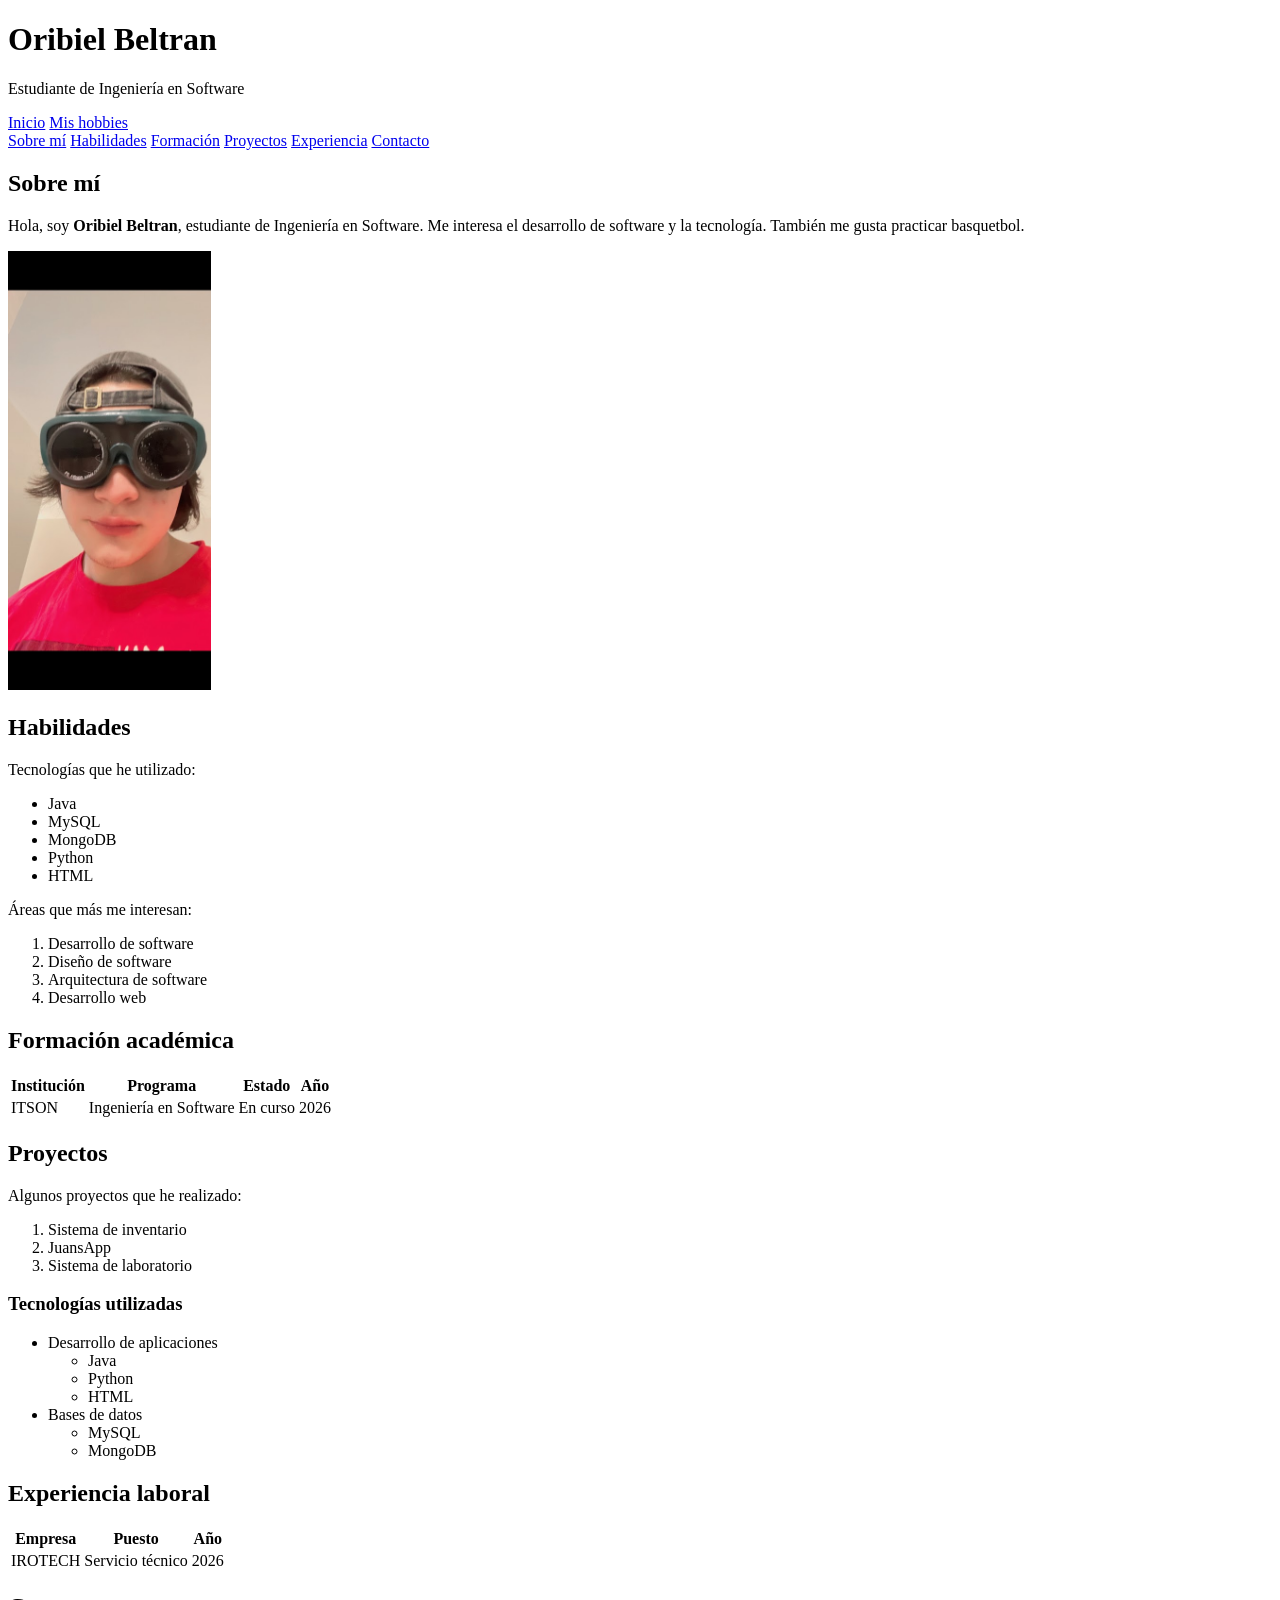
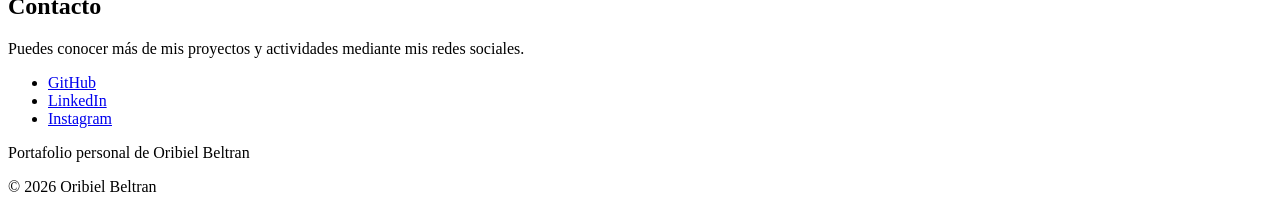
==== PortafolioV1/src/main/resources/static/index.html @ 566d8d60 "Agregar PortafolioV1" ====
<!DOCTYPE html>
<html lang="es">

<head>
  <meta charset="UTF-8">
  <meta name="viewport" content="width=device-width, initial-scale=1.0">

  <title>Portafolio de Oribiel Beltran</title>

  <meta name="description"
        content="Portafolio personal de Oribiel Beltran, estudiante de Ingeniería en Software">

  <meta name="keywords"
        content="portafolio, ingeniería en software, desarrollador, Java, MySQL, MongoDB">

  <meta name="robots" content="index, follow">
</head>

<body>

<header>
  <h1>Oribiel Beltran</h1>
  <p>Estudiante de Ingeniería en Software</p>

  <nav>
    <a href="index.html">Inicio</a>
    <a href="hobbies.html">Mis hobbies</a>
  </nav>

  <nav>
    <a href="#sobre-mi">Sobre mí</a>
    <a href="#habilidades">Habilidades</a>
    <a href="#formacion">Formación</a>
    <a href="#proyectos">Proyectos</a>
    <a href="#experiencia">Experiencia</a>
    <a href="#contacto">Contacto</a>
  </nav>
</header>


<main>

  <section id="sobre-mi">

    <h2>Sobre mí</h2>

    <p>
      Hola, soy <strong>Oribiel Beltran</strong>,
      estudiante de Ingeniería en Software.
      Me interesa el desarrollo de software y la tecnología.
      También me gusta practicar basquetbol.
    </p>

    <img
            src="imagenes/profile.jpg"
            alt="Foto de perfil de Oribiel Beltran"
            width="203">

  </section>


  <section id="habilidades">

    <h2>Habilidades</h2>

    <p>Tecnologías que he utilizado:</p>

    <ul>
      <li>Java</li>
      <li>MySQL</li>
      <li>MongoDB</li>
      <li>Python</li>
      <li>HTML</li>
    </ul>

    <p>Áreas que más me interesan:</p>

    <ol>
      <li>Desarrollo de software</li>
      <li>Diseño de software</li>
      <li>Arquitectura de software</li>
      <li>Desarrollo web</li>
    </ol>

  </section>


  <section id="formacion">

    <h2>Formación académica</h2>

    <table>

      <thead>
      <tr>
        <th>Institución</th>
        <th>Programa</th>
        <th>Estado</th>
        <th>Año</th>
      </tr>
      </thead>

      <tbody>
      <tr>
        <td>ITSON</td>
        <td>Ingeniería en Software</td>
        <td>En curso</td>
        <td>2026</td>
      </tr>
      </tbody>

    </table>

  </section>


  <section id="proyectos">

    <h2>Proyectos</h2>

    <p>Algunos proyectos que he realizado:</p>

    <ol>
      <li>Sistema de inventario</li>
      <li>JuansApp</li>
      <li>Sistema de laboratorio</li>
    </ol>

    <h3>Tecnologías utilizadas</h3>

    <ul>

      <li>
        Desarrollo de aplicaciones
        <ul>
          <li>Java</li>
          <li>Python</li>
          <li>HTML</li>
        </ul>
      </li>

      <li>
        Bases de datos
        <ul>
          <li>MySQL</li>
          <li>MongoDB</li>
        </ul>
      </li>

    </ul>

  </section>


  <section id="experiencia">

    <h2>Experiencia laboral</h2>

    <table>

      <thead>
      <tr>
        <th>Empresa</th>
        <th>Puesto</th>
        <th>Año</th>
      </tr>
      </thead>

      <tbody>

      <tr>
        <td>IROTECH</td>
        <td>Servicio técnico</td>
        <td>2026</td>
      </tr>

      </tbody>

    </table>

  </section>


  <section id="contacto">

    <h2>Contacto</h2>

    <p>
      Puedes conocer más de mis proyectos y actividades
      mediante mis redes sociales.
    </p>

    <ul>

      <li>
        <a href="https://github.com/" target="_blank">
          GitHub
        </a>
      </li>

      <li>
        <a href="https://www.linkedin.com/" target="_blank">
          LinkedIn
        </a>
      </li>

      <li>
        <a href="https://www.instagram.com/" target="_blank">
          Instagram
        </a>
      </li>

    </ul>

  </section>

</main>


<footer>

  <p>Portafolio personal de Oribiel Beltran</p>

  <p>&copy; 2026 Oribiel Beltran</p>

</footer>

</body>

</html>
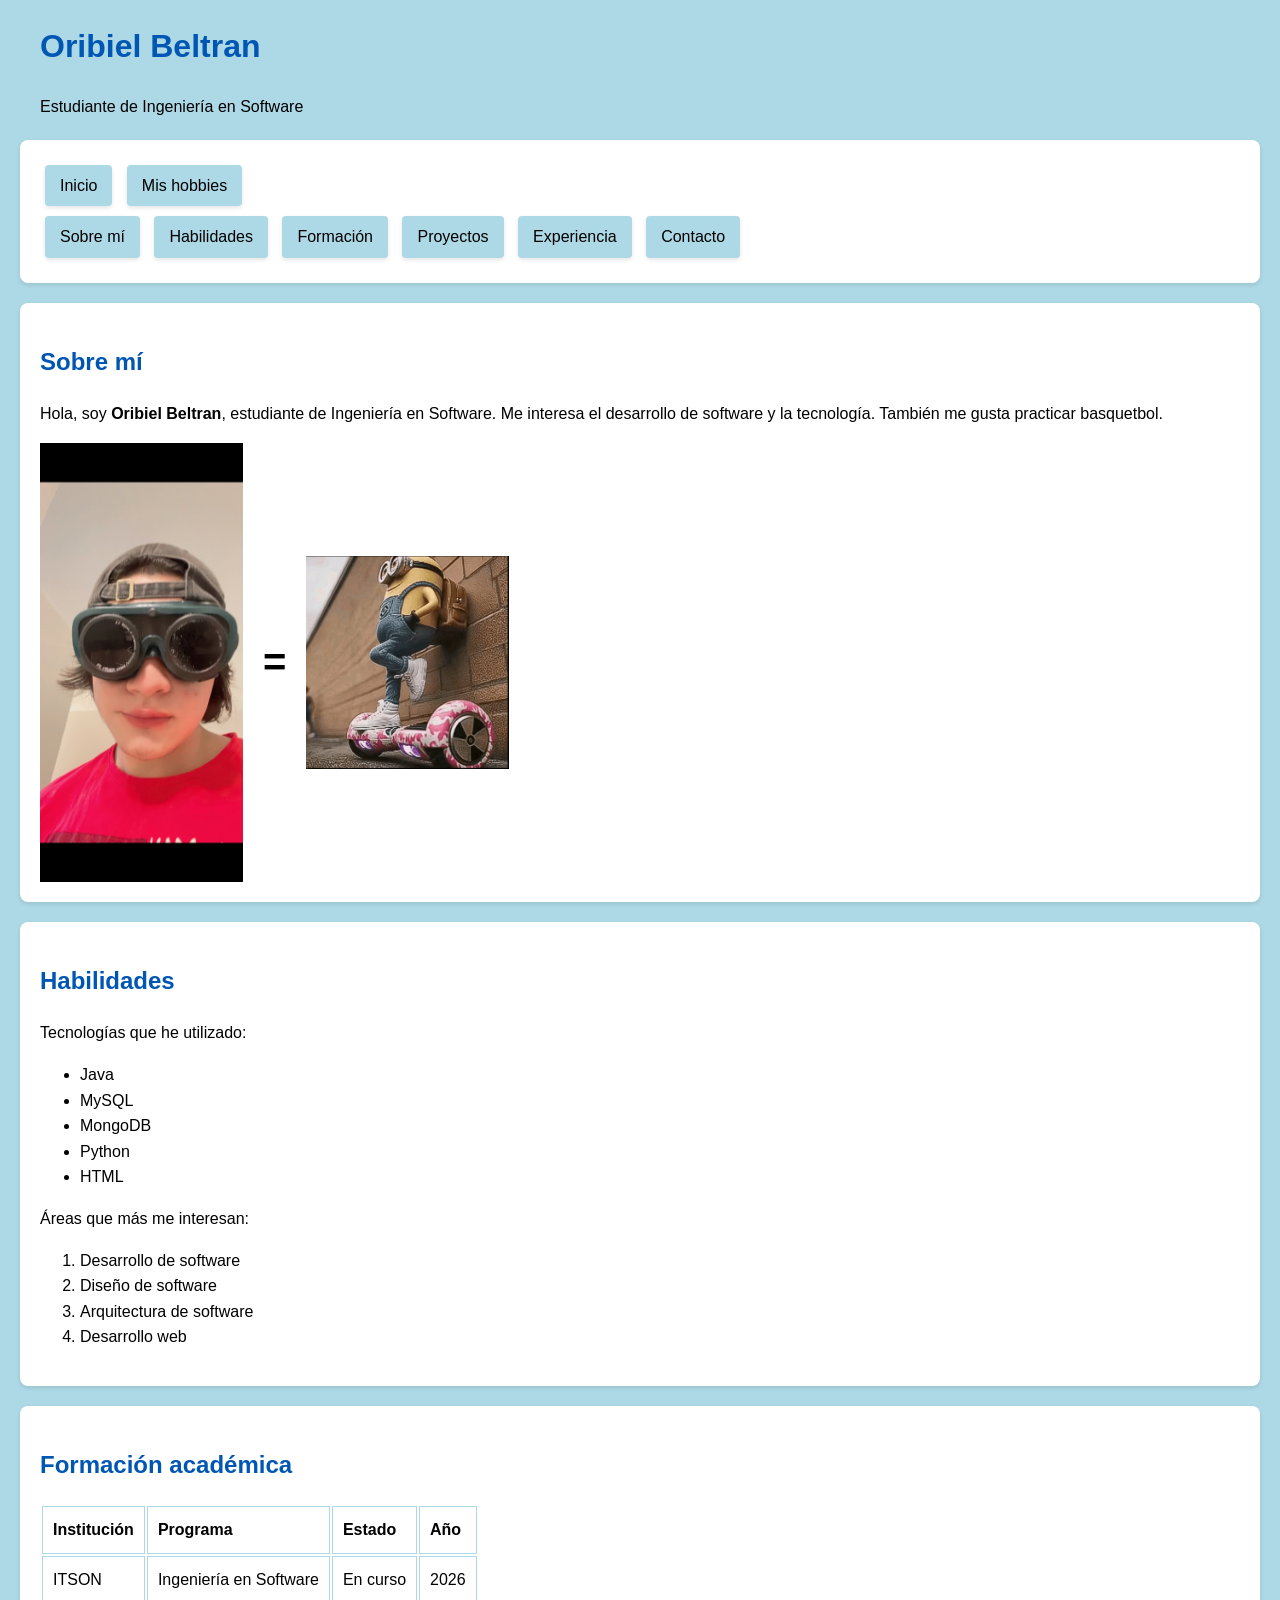
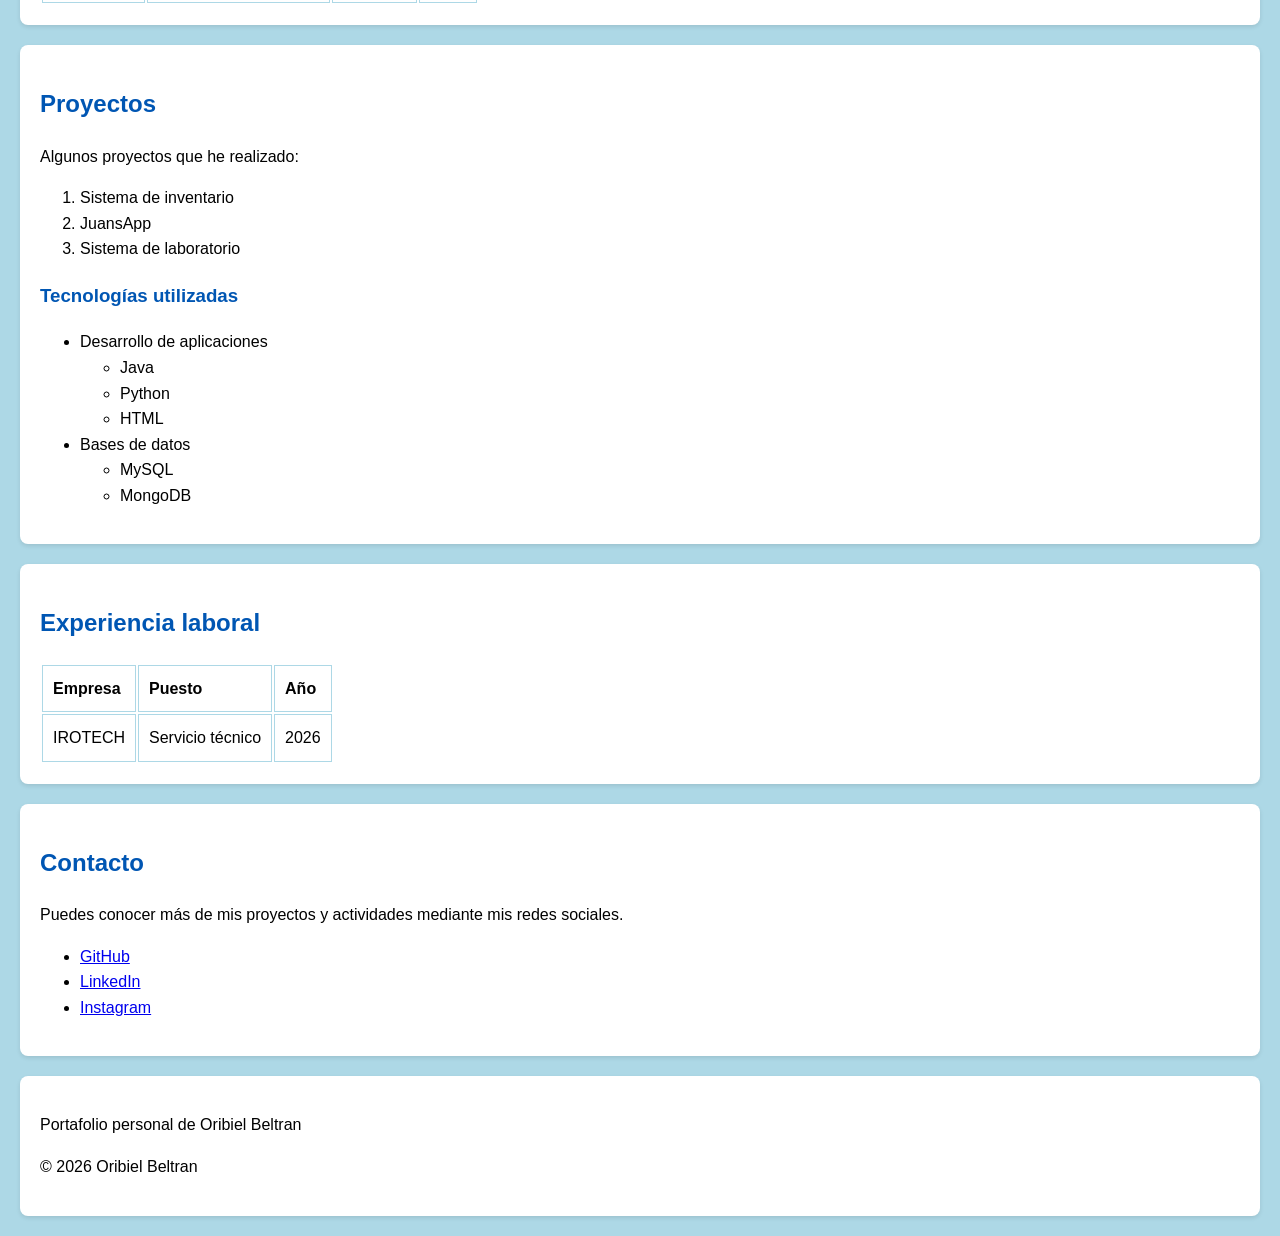
==== commit be2d1f80: "Agrega estilos CSS al portafolio" ====
--- a/PortafolioV1/src/main/resources/static/index.html
+++ b/PortafolioV1/src/main/resources/static/index.html
@@ -14,27 +14,31 @@
         content="portafolio, ingeniería en software, desarrollador, Java, MySQL, MongoDB">
 
   <meta name="robots" content="index, follow">
+
+  <link rel="stylesheet" href="./css/style.css">
 </head>
 
 <body>
 
-<header>
+<header class="encabezado">
   <h1>Oribiel Beltran</h1>
   <p>Estudiante de Ingeniería en Software</p>
 
+  <section id="secciones">
   <nav>
-    <a href="index.html">Inicio</a>
-    <a href="hobbies.html">Mis hobbies</a>
+    <a class="btn"  href="index.html">Inicio</a>
+    <a class="btn"  href="hobbies.html">Mis hobbies</a>
   </nav>
 
   <nav>
-    <a href="#sobre-mi">Sobre mí</a>
-    <a href="#habilidades">Habilidades</a>
-    <a href="#formacion">Formación</a>
-    <a href="#proyectos">Proyectos</a>
-    <a href="#experiencia">Experiencia</a>
-    <a href="#contacto">Contacto</a>
+    <a class="btn"  href="#sobre-mi">Sobre mí</a>
+    <a class="btn"  href="#habilidades">Habilidades</a>
+    <a class="btn"  href="#formacion">Formación</a>
+    <a class="btn"  href="#proyectos">Proyectos</a>
+    <a class="btn"  href="#experiencia">Experiencia</a>
+    <a class="btn"  href="#contacto">Contacto</a>
   </nav>
+  </section>
 </header>
 
 
@@ -50,12 +54,19 @@
       Me interesa el desarrollo de software y la tecnología.
       También me gusta practicar basquetbol.
     </p>
-
-    <img
+    <div class="fila-imagenes">
+    <img    class="foto"
             src="imagenes/profile.jpg"
             alt="Foto de perfil de Oribiel Beltran"
             width="203">
 
+    <span class="signo">=</span>
+
+    <img class="foto"
+         src="imagenes/miniom.png"
+         width="203"
+         alt="Miniom">
+    </div>
   </section>
 
 
@@ -89,7 +100,7 @@
 
     <h2>Formación académica</h2>
 
-    <table>
+    <table class="tabla-bonita">
 
       <thead>
       <tr>
@@ -156,7 +167,7 @@
 
     <h2>Experiencia laboral</h2>
 
-    <table>
+    <table class="tabla-experiencia">
 
       <thead>
       <tr>
@@ -218,10 +229,12 @@
 
 
 <footer>
-
-  <p>Portafolio personal de Oribiel Beltran</p>
-
-  <p>&copy; 2026 Oribiel Beltran</p>
+ <section id="footer">
+   <p>Portafolio personal de Oribiel Beltran</p>
+
+   <p>&copy; 2026 Oribiel Beltran</p>
+ </section>
+
 
 </footer>
 
--- a/PortafolioV1/src/main/resources/static/css/style.css
+++ b/PortafolioV1/src/main/resources/static/css/style.css
@@ -0,0 +1,111 @@
+*{
+ font-family: Arial, "Arial BLack";
+}
+ body{
+ background-color: lightblue;
+
+ color: black;
+
+ line-height: 1.6;
+
+ margin: 0;
+ padding: 0;
+ }
+
+  h1, h2, h3{
+  color: #0056b3;
+  }
+
+
+
+   #sobre-mi, #habilidades, #proyectos, #contactos, #formacion, #experiencia, #contacto, #footer {
+     background-color: #fff;
+     padding: 20px;
+     margin: 20px;
+     border-radius: 8px;
+
+     box-shadow: 0 2px 4px rgba(0,0,0,0.1);
+
+   }
+
+   #secciones{
+      background-color: #fff;
+      padding: 20px;
+      margin: 20px;
+      border-radius: 8px;
+
+      box-shadow: 0 2px 4px rgba(0,0,0,0.1);
+   }
+
+
+
+    .tabla-bonita th, .tabla-bonita td{
+     border: 1px solid lightblue;
+     padding: 10px;
+     text-align: left;
+    }
+    .tabla-experiencia th, .tabla-experiencia td{
+       border: 1px solid lightblue;
+       padding: 10px;
+       text-align: left;
+    }
+
+   .encabezado {
+       padding: 0;
+   }
+
+   .encabezado > h1,
+   .encabezado > p {
+       margin-left: 40px;
+       margin-right: 40px;
+   }
+
+   .fila-imagenes {
+       display: flex;
+       align-items: center;
+       gap: 20px;
+       flex-wrap: wrap;
+   }
+
+   .foto {
+       width: 203px;
+       height: auto;
+   }
+
+   .signo {
+       font-size: 40px;
+       font-weight: bold;
+   }
+
+   body.pagina-hobbies {
+     background-color: orange;
+
+   }
+   #header-hobbies, #cuerpo-hobbies, #footer-hobbies {
+       background-color: #fff;
+       padding: 20px;
+        margin: 20px;
+        border-radius: 8px;
+
+        box-shadow: 0 2px 4px rgba(0,0,0,0.1);
+   }
+  .btn{
+  /* Se se acomoda en linea, pero permite hacer la forma del bloque   */
+   display: inline-block;
+   background-color: lightblue;
+   color: black;
+
+   padding: 8px 15px;
+   margin: 5px;
+
+     border-radius: 4px;
+     box-shadow: 0 2px 4px rgba(0, 0, 0, 0.1);
+
+     text-decoration: none;
+   }
+
+
+
+
+
+
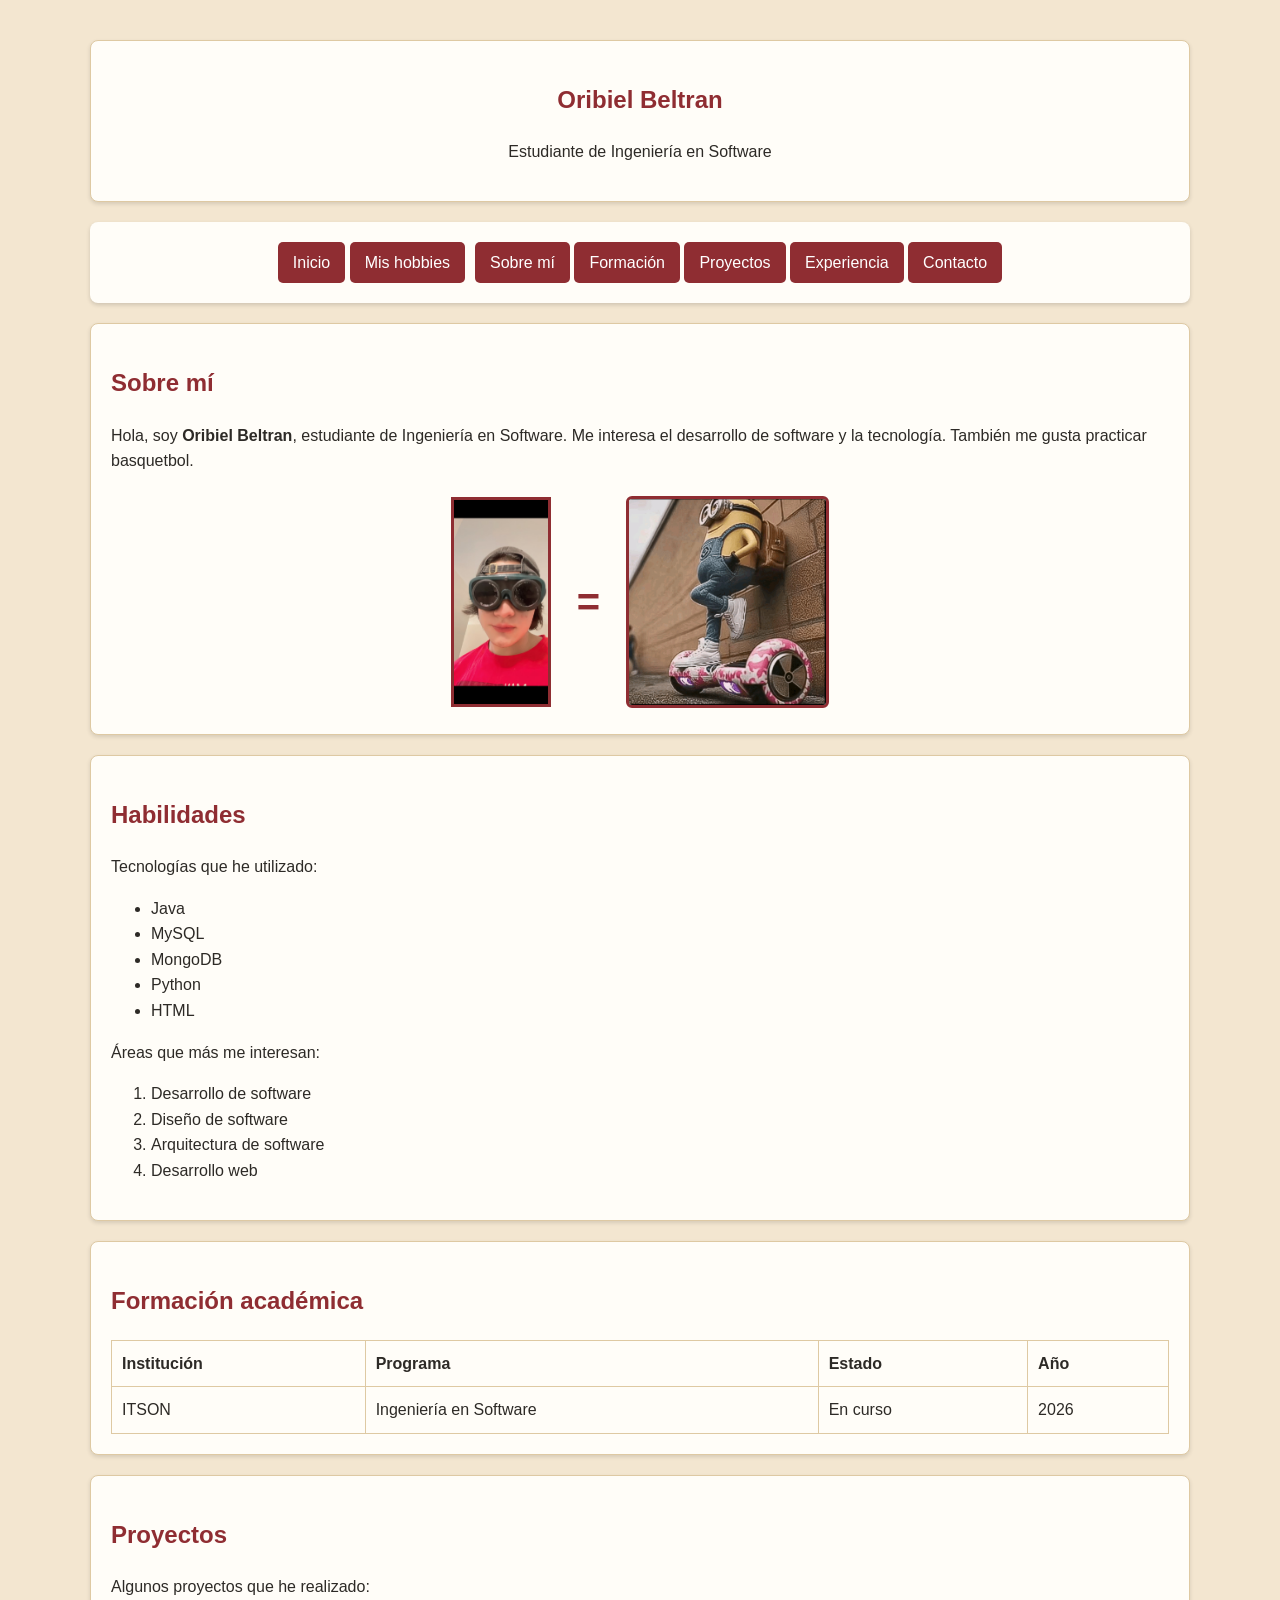
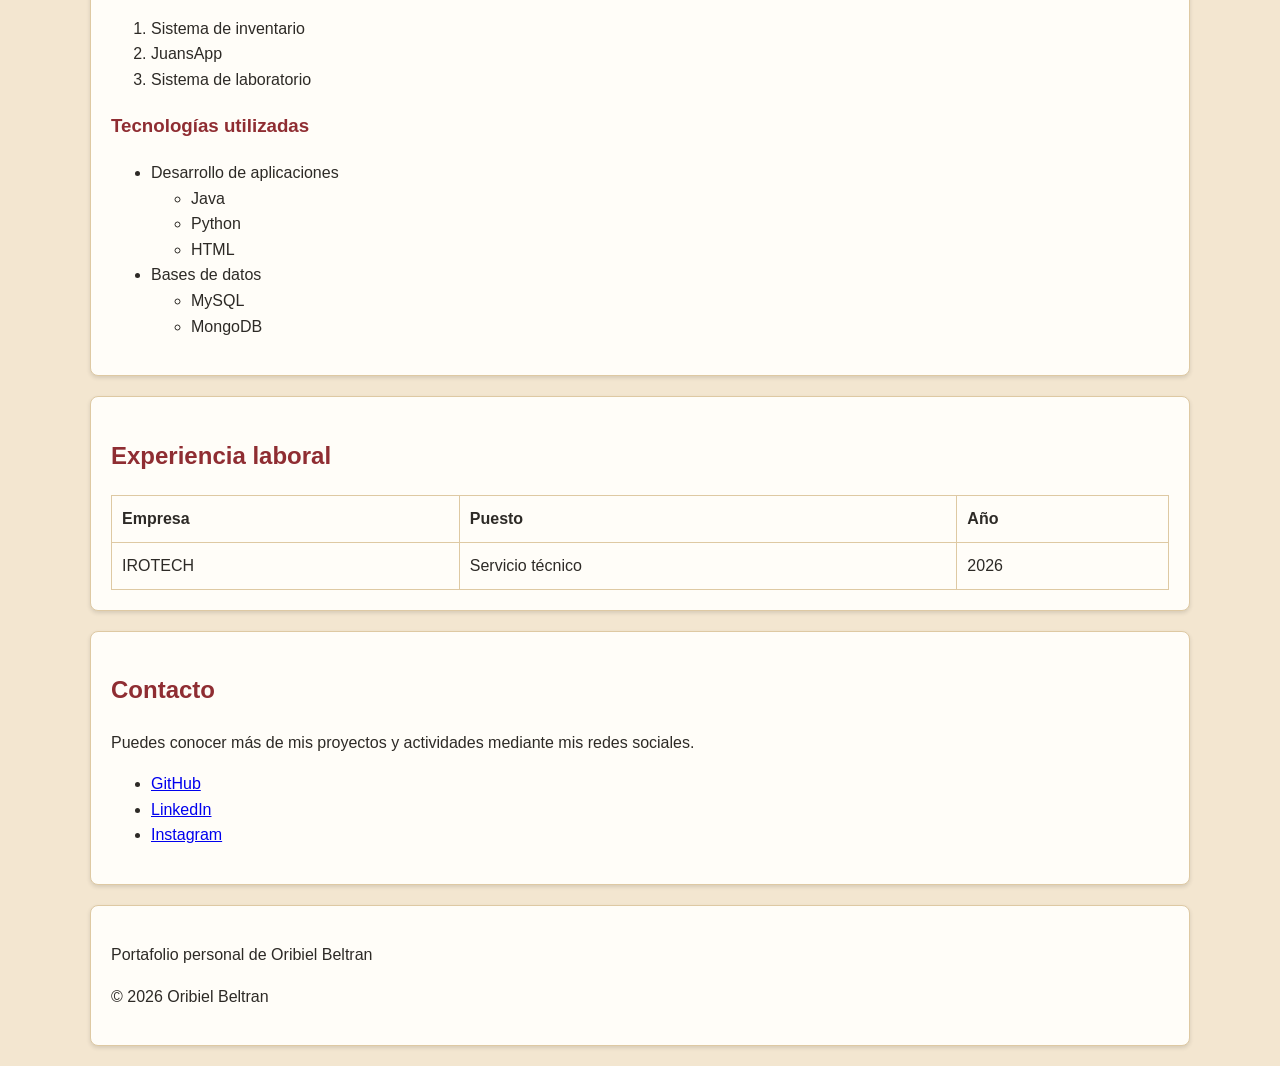
==== commit 83e053c8: "Actualizacion  diseño del portafolio" ====
--- a/PortafolioV1/src/main/resources/static/index.html
+++ b/PortafolioV1/src/main/resources/static/index.html
@@ -21,18 +21,20 @@
 <body>
 
 <header class="encabezado">
-  <h1>Oribiel Beltran</h1>
-  <p>Estudiante de Ingeniería en Software</p>
-
-  <section id="secciones">
+  <section class="cabecini">
+    <h1  >Oribiel Beltran</h1>
+    <p  >Estudiante de Ingeniería en Software</p>
+  </section>
+
+
+  <section id="menu">
   <nav>
     <a class="btn"  href="index.html">Inicio</a>
-    <a class="btn"  href="hobbies.html">Mis hobbies</a>
+    <a class="btn"  id= "btn-hobbies" href="hobbies.html">Mis hobbies</a>
   </nav>
 
   <nav>
     <a class="btn"  href="#sobre-mi">Sobre mí</a>
-    <a class="btn"  href="#habilidades">Habilidades</a>
     <a class="btn"  href="#formacion">Formación</a>
     <a class="btn"  href="#proyectos">Proyectos</a>
     <a class="btn"  href="#experiencia">Experiencia</a>
@@ -55,14 +57,14 @@
       También me gusta practicar basquetbol.
     </p>
     <div class="fila-imagenes">
-    <img    class="foto"
+    <img    class="foto1"
             src="imagenes/profile.jpg"
             alt="Foto de perfil de Oribiel Beltran"
             width="203">
 
     <span class="signo">=</span>
 
-    <img class="foto"
+    <img class="foto2"
          src="imagenes/miniom.png"
          width="203"
          alt="Miniom">
--- a/PortafolioV1/src/main/resources/static/css/style.css
+++ b/PortafolioV1/src/main/resources/static/css/style.css
@@ -1,111 +1,156 @@
-*{
- font-family: Arial, "Arial BLack";
+* {
+    box-sizing: border-box;
+    font-family: Arial, sans-serif;
 }
- body{
- background-color: lightblue;
 
- color: black;
+body {
+    background-color: #F3E6D0;
+    color: #2D2A26;
+    line-height: 1.6;
+    margin: 0;
+    padding: 0;
+}
 
- line-height: 1.6;
-
- margin: 0;
- padding: 0;
- }
-
-  h1, h2, h3{
-  color: #0056b3;
-  }
+h1,
+h2,
+h3 {
+    color: #8F2D32;
+}
 
 
+.encabezado {
+    padding-top: 20px;
+    text-align: center;
+}
 
-   #sobre-mi, #habilidades, #proyectos, #contactos, #formacion, #experiencia, #contacto, #footer {
-     background-color: #fff;
-     padding: 20px;
-     margin: 20px;
-     border-radius: 8px;
+#menu {
+    width: 90%;
+    max-width: 1100px;
 
-     box-shadow: 0 2px 4px rgba(0,0,0,0.1);
+    background-color: #FFFDF8;
 
-   }
+    padding: 20px;
+    margin: 20px auto;
+    border-radius: 8px;
 
-   #secciones{
-      background-color: #fff;
-      padding: 20px;
-      margin: 20px;
-      border-radius: 8px;
+    display: flex;
+    align-items: center;
+    justify-content: center;
+    flex-wrap: wrap;
+    gap: 10px;
 
-      box-shadow: 0 2px 4px rgba(0,0,0,0.1);
-   }
+    box-shadow: 0 2px 4px rgba(0, 0, 0, 0.15);
+}
 
 
+#sobre-mi, #habilidades, #proyectos, #contactos, #formacion, #experiencia, #contacto, #footer, .cabecini {
+    width: 90%;
+    max-width: 1100px;
 
-    .tabla-bonita th, .tabla-bonita td{
-     border: 1px solid lightblue;
-     padding: 10px;
-     text-align: left;
-    }
-    .tabla-experiencia th, .tabla-experiencia td{
-       border: 1px solid lightblue;
-       padding: 10px;
-       text-align: left;
-    }
+    background-color: #FFFDF8;
 
-   .encabezado {
-       padding: 0;
-   }
+    padding: 20px;
+    margin: 20px auto;
+    border: 1px solid #DEC9A3;
+    border-radius: 8px;
 
-   .encabezado > h1,
-   .encabezado > p {
-       margin-left: 40px;
-       margin-right: 40px;
-   }
+    box-shadow: 0 2px 4px rgba(0, 0, 0, 0.12);
+}
 
-   .fila-imagenes {
-       display: flex;
-       align-items: center;
-       gap: 20px;
-       flex-wrap: wrap;
-   }
 
-   .foto {
-       width: 203px;
-       height: auto;
-   }
+.btn {
+    display: inline-block;
 
-   .signo {
-       font-size: 40px;
-       font-weight: bold;
-   }
+    background-color: #8F2D32;
+    color: white;
 
-   body.pagina-hobbies {
-     background-color: orange;
+    padding: 8px 15px;
+    border-radius: 5px;
 
-   }
-   #header-hobbies, #cuerpo-hobbies, #footer-hobbies {
-       background-color: #fff;
-       padding: 20px;
-        margin: 20px;
-        border-radius: 8px;
+    text-decoration: none;
+}
 
-        box-shadow: 0 2px 4px rgba(0,0,0,0.1);
-   }
-  .btn{
-  /* Se se acomoda en linea, pero permite hacer la forma del bloque   */
-   display: inline-block;
-   background-color: lightblue;
-   color: black;
+/* hover es para que haga el efecto de seleccion del botn*/
 
-   padding: 8px 15px;
-   margin: 5px;
+.btn:hover {
+    background-color: #651F23;
+    /* es para que aparezca el subrayadd*/
+    text-decoration: underline;
+}
 
-     border-radius: 4px;
-     box-shadow: 0 2px 4px rgba(0, 0, 0, 0.1);
 
-     text-decoration: none;
-   }
+.fila-imagenes {
+    display: flex;
+    align-items: center;
+    justify-content: center;
+    flex-wrap: wrap;
+    gap: 20px;
+}
+
+.foto {
+    width: 203px;
+    height: auto;
+}
+
+.foto1 {
+    width: 100px;
+    border: 3px solid #8F2D32;
+    border-radius: 6pxlkpx;
+    margin: 6px;
+}
+
+.foto2 {
+    width:: 200px;
+    border: 3px solid #8F2D32;
+    border-radius: 6px;
+    margin: 6px;
+}
+
+.signo {
+    color: #8F2D32;
+    font-size: 40px;
+    font-weight: bold;
+}
+
+
+.tabla-bonita, .tabla-experiencia {
+    width: 100%;
+    /* los borders que estan juntos se unen*/
+    border-collapse: collapse;
+}
+
+.tabla-bonita th, .tabla-bonita td, .tabla-experiencia th, .tabla-experiencia td {
+    border: 1px solid #DEC9A3;
+    padding: 10px;
+    text-align: left;
+}
+
+body.pagina-hobbies {
+    background-color: #F3E6D0;
+}
+
+
+body.pagina-hobbies header, body.pagina-hobbies main > section, body.pagina-hobbies footer {
+    width: 90%;
+    max-width: 1100px;
+
+    background-color: #FFFDF8;
+
+    padding: 20px;
+    margin: 20px auto;
+
+    border: 1px solid #DEC9A3;
+    border-radius: 8px;
+
+    box-shadow: 0 2px 4px rgba(0, 0, 0, 0.12);
+}
+
+
+body.pagina-hobbies header {
+    text-align: center;
+}
 
 
 
 
 
-
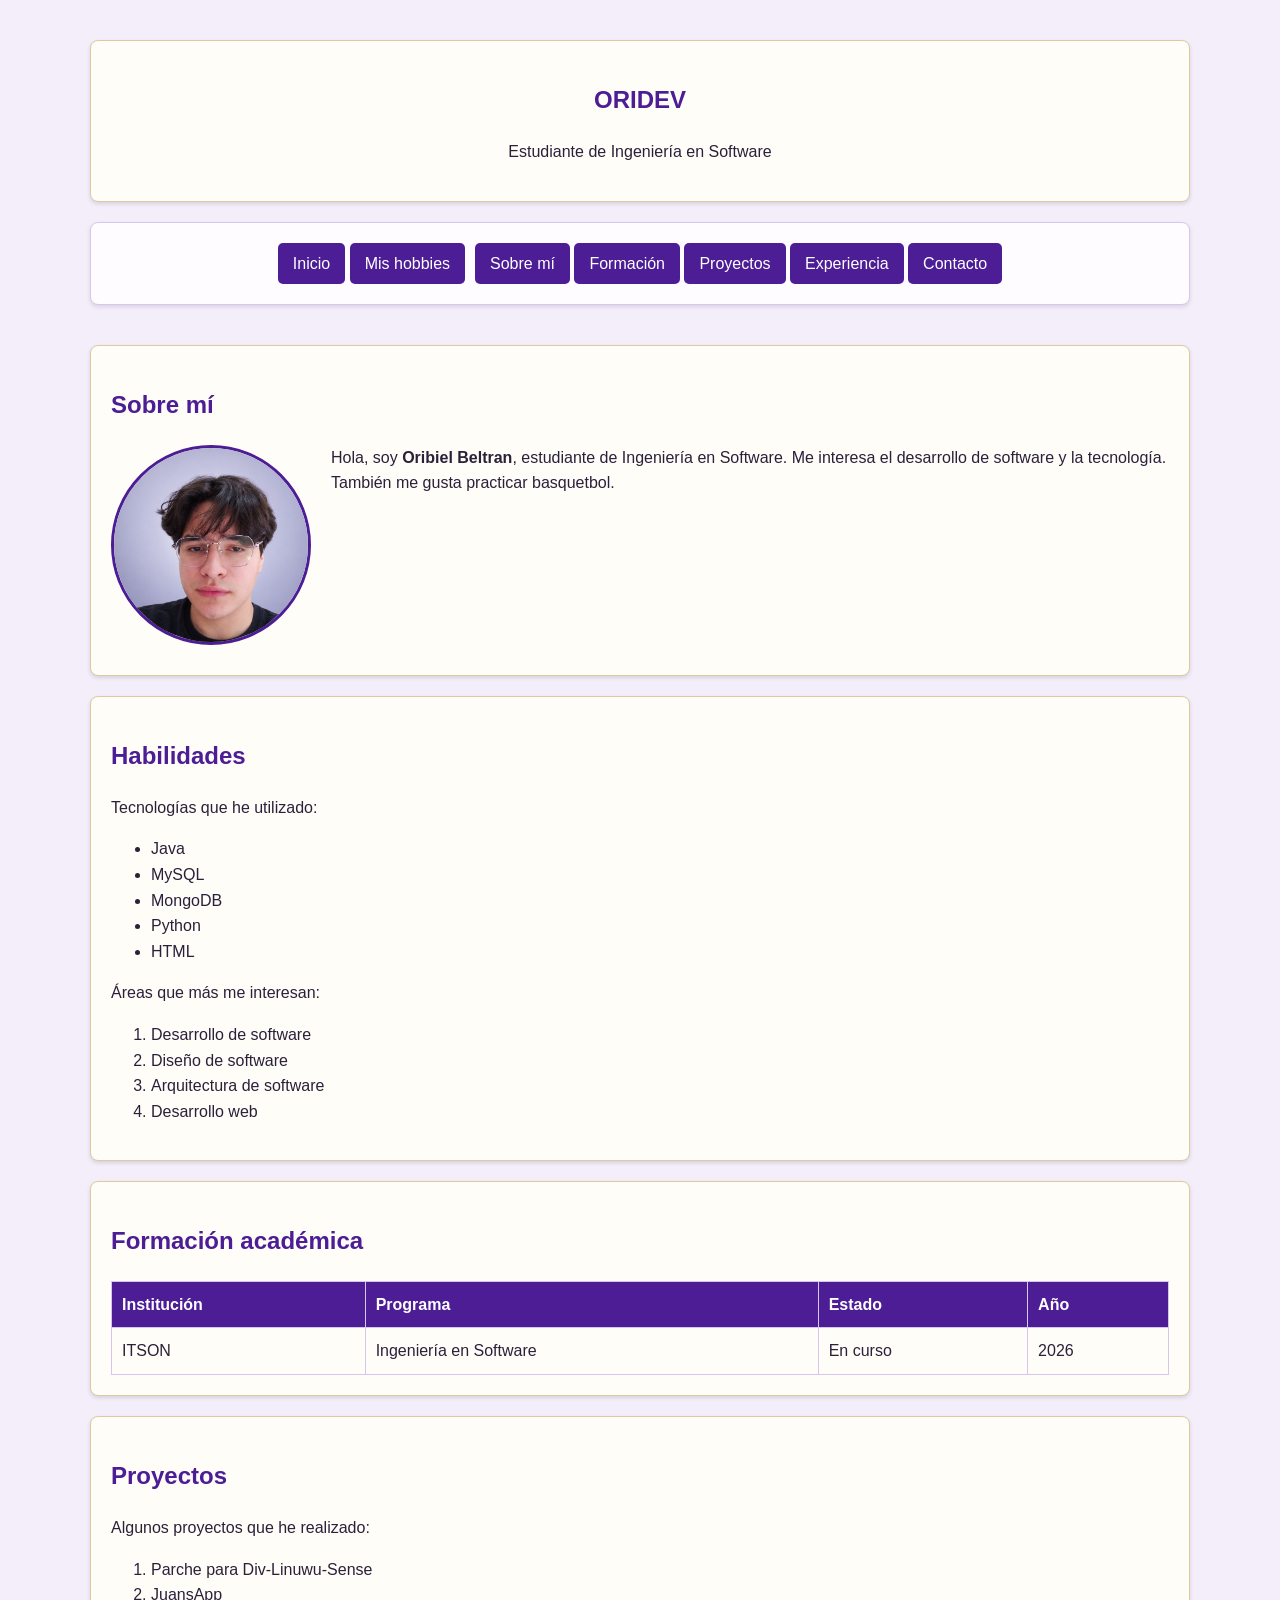
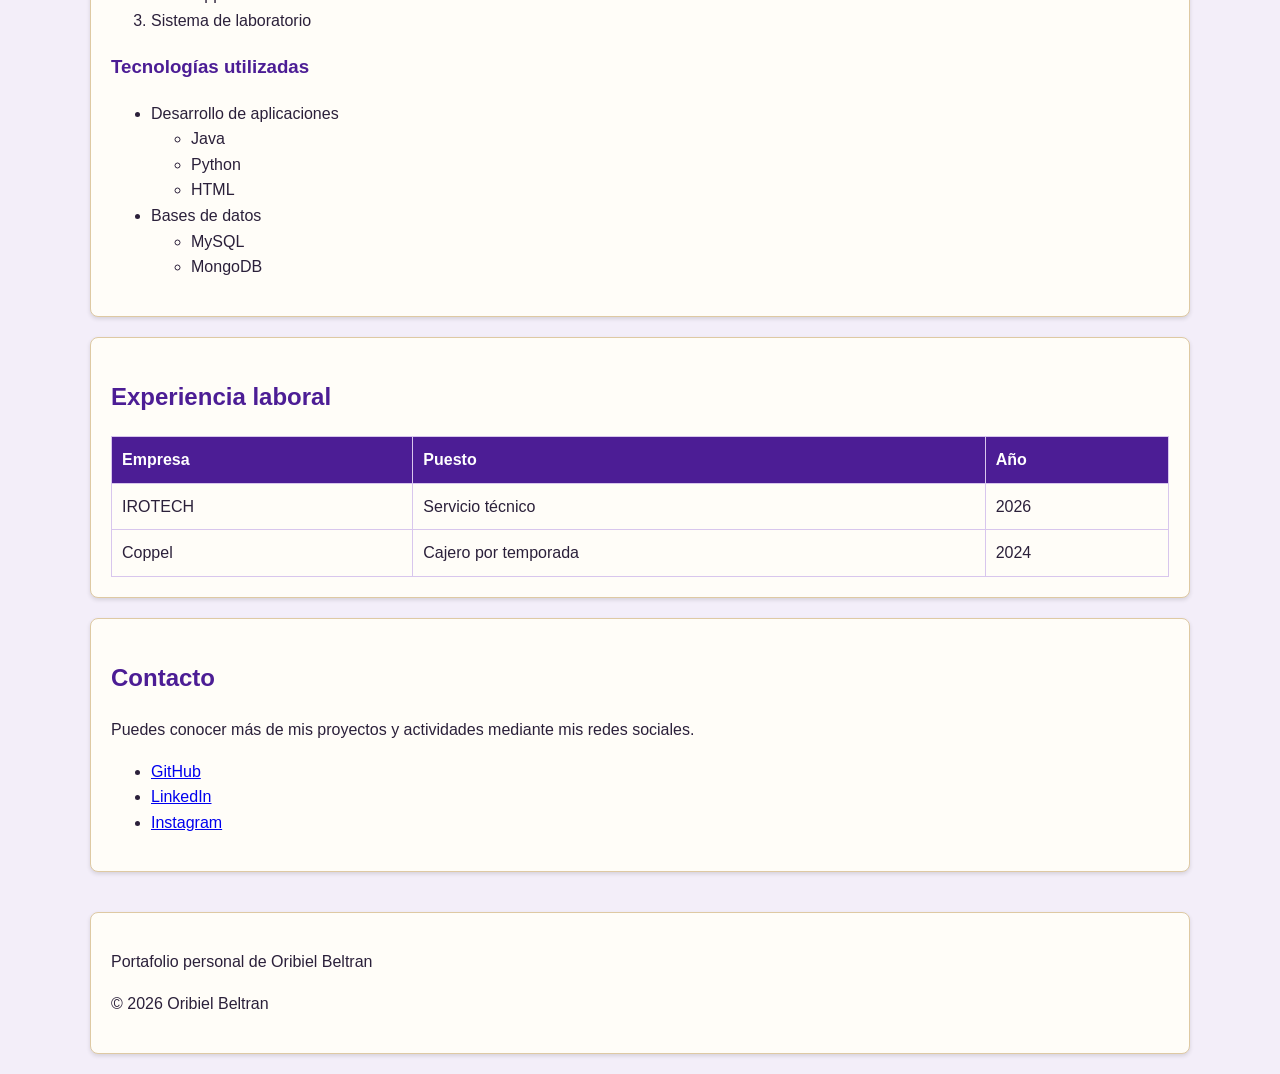
==== commit a8e5d853: "PortafolioV4 entrega final" ====
--- a/PortafolioV1/src/main/resources/static/index.html
+++ b/PortafolioV1/src/main/resources/static/index.html
@@ -22,7 +22,7 @@
 
 <header class="encabezado">
   <section class="cabecini">
-    <h1  >Oribiel Beltran</h1>
+    <h1  >ORIDEV</h1>
     <p  >Estudiante de Ingeniería en Software</p>
   </section>
 
@@ -50,25 +50,18 @@
 
     <h2>Sobre mí</h2>
 
+    <img class="foto-perfil"
+         src="imagenes/p2.png"
+         alt="Foto de perfil de Oribiel Beltran">
+
     <p>
       Hola, soy <strong>Oribiel Beltran</strong>,
       estudiante de Ingeniería en Software.
       Me interesa el desarrollo de software y la tecnología.
       También me gusta practicar basquetbol.
     </p>
-    <div class="fila-imagenes">
-    <img    class="foto1"
-            src="imagenes/profile.jpg"
-            alt="Foto de perfil de Oribiel Beltran"
-            width="203">
-
-    <span class="signo">=</span>
-
-    <img class="foto2"
-         src="imagenes/miniom.png"
-         width="203"
-         alt="Miniom">
-    </div>
+
+    <div class="limpiar-float"></div>
   </section>
 
 
@@ -134,7 +127,7 @@
     <p>Algunos proyectos que he realizado:</p>
 
     <ol>
-      <li>Sistema de inventario</li>
+      <li>Parche para Div-Linuwu-Sense</li>
       <li>JuansApp</li>
       <li>Sistema de laboratorio</li>
     </ol>
@@ -187,6 +180,12 @@
         <td>2026</td>
       </tr>
 
+      <tr>
+        <td>Coppel</td>
+        <td>Cajero por temporada</td>
+        <td>2024</td>
+      </tr>
+
       </tbody>
 
     </table>
@@ -242,4 +241,4 @@
 
 </body>
 
-</html>+</html>
--- a/PortafolioV1/src/main/resources/static/css/style.css
+++ b/PortafolioV1/src/main/resources/static/css/style.css
@@ -1,21 +1,106 @@
+:root {
+    --color-principal: #4C1D95;
+    --color-principal-oscuro: #351366;
+    --color-fondo: #F3EEF9;
+    --color-superficie: #FFFCFF;
+    --color-acento-suave: #E9DDF8;
+    --color-texto: #2B203A;
+    --color-borde: #D8C6ED;
+
+    --sombra-normal: 0 2px 4px rgba(46, 16, 75, 0.12);
+    --sombra-elevada: 0 10px 20px rgba(46, 16, 75, 0.22);
+}
+
 * {
+    /*con esto ya no importa si se modifica el ancho y alto*/
     box-sizing: border-box;
     font-family: Arial, sans-serif;
 }
 
 body {
-    background-color: #F3E6D0;
-    color: #2D2A26;
+    background-color: var(--color-fondo);
+    color: var(--color-texto);
     line-height: 1.6;
     margin: 0;
     padding: 0;
-}
+
+    /* Grid principal: header, main y footer */
+    display: grid;
+    grid-template-rows: auto 1fr auto;
+    min-height: 100vh;
+}
+
+/*
+ px: unidad de medida absoluta
+ %: relativo al contenedor padre
+ vw: relativo al ancho total de la pantalla del navegador
+ vh: es relativo al ancho total de la pantalla del navegador
+ dvh: es relativo del size de la fuente raiz, respeta el lato que tiene el dispositivo
+ em: relativo a la fuente del dispositivo
+ fr: una fraccion pero de un grid
+ rem: relativo a la fuente del dispositivo y el tamanio del contenedor
+ ---pseudo clases
+ :hover =mouse encima
+ :active =cuando esta presionado un click
+ :focus = mientras el elemento tiene el foco
+ :visited = enlace ya visitado
+ :checked= cuando esta marcado
+ :disable = para cuando el elemento esta desabilitado
+ :first-child= primer hijo del elemento
+ :last-child: ultimo elemento
+ : nth-child(n) por patron numerico
+ --pseudo elementos
+  ::before = injecta contenido antes
+  ::after = inhecta conectenido despues
+  ::first-letter para primera letra
+
+*/
+
 
 h1,
 h2,
 h3 {
-    color: #8F2D32;
-}
+    color: var(--color-principal);
+}
+
+main {
+    min-width: 0;
+}
+
+ /* clase
+ nav a{
+  color: blue;
+  text-decoration: none;
+  padding: 5px 10px;
+  borde-radius: 4px;
+  transition: background-color 0.3s ease;
+ }
+
+ nav a:hover{
+  background-color: rgba(255,255,255,0.2);
+ }
+ main{
+ display: grid;
+ grid-template-rows: 1fr;
+ gap: var(--spacing);
+ padding: var(--spacing);
+ max-width: 1200px;
+ margin: 0 auto;
+
+
+ }
+  section{
+    background-color: orange;
+    padding: var(--spacing);
+    border-radius: 8px;
+    box-shadow: 0 4px 6px rgba(0,0,0,.05;
+  }
+*/
+
+
+
+
+/* grid viene a reemplazar las tablas */
 
 
 .encabezado {
@@ -23,27 +108,36 @@
     text-align: center;
 }
 
-#menu {
+.cabecini,
+#menu,
+#sobre-mi,
+#habilidades,
+#proyectos,
+#contactos,
+#formacion,
+#experiencia,
+#contacto,
+#footer {
     width: 90%;
     max-width: 1100px;
-
-    background-color: #FFFDF8;
-
+    background-color: var(--color-superficie);
     padding: 20px;
     margin: 20px auto;
-    border-radius: 8px;
-
+    border: 1px solid var(--color-borde);
+    border-radius: 8px;
+    box-shadow: var(--sombra-normal);
+}
+
+#menu {
     display: flex;
     align-items: center;
     justify-content: center;
     flex-wrap: wrap;
     gap: 10px;
-
-    box-shadow: 0 2px 4px rgba(0, 0, 0, 0.15);
-}
-
-
-#sobre-mi, #habilidades, #proyectos, #contactos, #formacion, #experiencia, #contacto, #footer, .cabecini {
+}
+
+
+#sobre-mi, #habilidades, #proyectos, #contactos, #formacion, #experiencia,   #contacto, #footer, .cabecini {
     width: 90%;
     max-width: 1100px;
 
@@ -57,100 +151,151 @@
     box-shadow: 0 2px 4px rgba(0, 0, 0, 0.12);
 }
 
-
 .btn {
     display: inline-block;
-
-    background-color: #8F2D32;
+    background-color: var(--color-principal);
     color: white;
-
     padding: 8px 15px;
     border-radius: 5px;
-
     text-decoration: none;
 }
 
 /* hover es para que haga el efecto de seleccion del botn*/
-
-.btn:hover {
-    background-color: #651F23;
-    /* es para que aparezca el subrayadd*/
+.btn:hover,
+.btn:focus {
+    background-color: var(--color-principal-oscuro);
     text-decoration: underline;
 }
-
-
-.fila-imagenes {
+.btn:active {
+    transform: scale(0.97);
+}
+
+
+
+.foto-perfil {
+    float: left;
+    width: 200px;
+    max-width: 45%;
+    height: auto;
+    margin: 0 20px 10px 0;
+    border: 3px solid var(--color-principal);
+    border-radius: 50%;
+}
+
+.limpiar-float {
+    clear: both;
+}
+main > section {
+    transition: transform 0.2s ease, box-shadow 0.2s ease;
+}
+
+main > section:hover {
+    transform: translateY(-5px);
+    box-shadow: var(--sombra-elevada);
+}
+
+
+
+    /*clase
+    float: right;
+    margin: 15px;
+    border-radius: 50%;
+    border: 3px solid var(--primary-color):
+     */
+
+
+
+.tabla-bonita,
+.tabla-experiencia {
+    width: 100%;
+    border-collapse: collapse;
+}
+
+.tabla-bonita th,
+.tabla-bonita td,
+.tabla-experiencia th,
+.tabla-experiencia td {
+    border: 1px solid var(--color-borde);
+    padding: 10px;
+    text-align: left;
+}
+
+.tabla-bonita th,
+.tabla-experiencia th {
+    background-color: var(--color-principal);
+    color: white;
+}
+
+.tabla-bonita tbody tr:hover,
+.tabla-experiencia tbody tr:hover {
+    background-color: var(--color-acento-suave);
+}
+
+body.pagina-hobbies {
+    background-color: var(--color-fondo);
+}
+
+#header-hobbies,
+#footer-hobbies {
+    width: 90%;
+    max-width: 1100px;
+    background-color: var(--color-superficie);
+    padding: 20px;
+    margin: 20px auto;
+    border: 1px solid var(--color-borde);
+    border-radius: 8px;
+    box-shadow: var(--sombra-normal);
+    text-align: center;
+}
+
+#header-hobbies nav {
+    display: flex;
+    justify-content: center;
+    flex-wrap: wrap;
+    gap: 10px;
+}
+
+/* Grid responsivo de tarjetas */
+
+#cuerpo-hobbies {
+    width: 90%;
+    max-width: 1100px;
+    margin: 20px auto;
+    display: grid;
+    grid-template-columns: repeat(auto-fit, minmax(240px, 1fr));
+    align-content: start;
+    gap: 20px;
+}
+
+.tarjeta-hobby {
+    background-color: var(--color-superficie);
+    padding: 20px;
+    border: 3px solid var(--color-borde);
+    border-radius: 8px;
+    box-shadow: var(--sombra-normal);
+}
+
+/* Flexbox dentro de cada tarjeta para alinear icono y título */
+
+.encabezado-hobby {
+    display: flex;
+    align-items: center;
+    gap: 12px;
+    margin-bottom: 12px;
+}
+
+.encabezado-hobby h2 {
+    margin: 0;
+}
+
+.icono-hobby {
+    width: 48px;
+    height: 48px;
+    flex-shrink: 0;
+    background-color: var(--color-acento-suave);
+    border-radius: 50%;
     display: flex;
     align-items: center;
     justify-content: center;
-    flex-wrap: wrap;
-    gap: 20px;
-}
-
-.foto {
-    width: 203px;
-    height: auto;
-}
-
-.foto1 {
-    width: 100px;
-    border: 3px solid #8F2D32;
-    border-radius: 6pxlkpx;
-    margin: 6px;
-}
-
-.foto2 {
-    width:: 200px;
-    border: 3px solid #8F2D32;
-    border-radius: 6px;
-    margin: 6px;
-}
-
-.signo {
-    color: #8F2D32;
-    font-size: 40px;
-    font-weight: bold;
-}
-
-
-.tabla-bonita, .tabla-experiencia {
-    width: 100%;
-    /* los borders que estan juntos se unen*/
-    border-collapse: collapse;
-}
-
-.tabla-bonita th, .tabla-bonita td, .tabla-experiencia th, .tabla-experiencia td {
-    border: 1px solid #DEC9A3;
-    padding: 10px;
-    text-align: left;
-}
-
-body.pagina-hobbies {
-    background-color: #F3E6D0;
-}
-
-
-body.pagina-hobbies header, body.pagina-hobbies main > section, body.pagina-hobbies footer {
-    width: 90%;
-    max-width: 1100px;
-
-    background-color: #FFFDF8;
-
-    padding: 20px;
-    margin: 20px auto;
-
-    border: 1px solid #DEC9A3;
-    border-radius: 8px;
-
-    box-shadow: 0 2px 4px rgba(0, 0, 0, 0.12);
-}
-
-
-body.pagina-hobbies header {
-    text-align: center;
-}
-
-
-
-
-
+    font-size: 28px;
+}
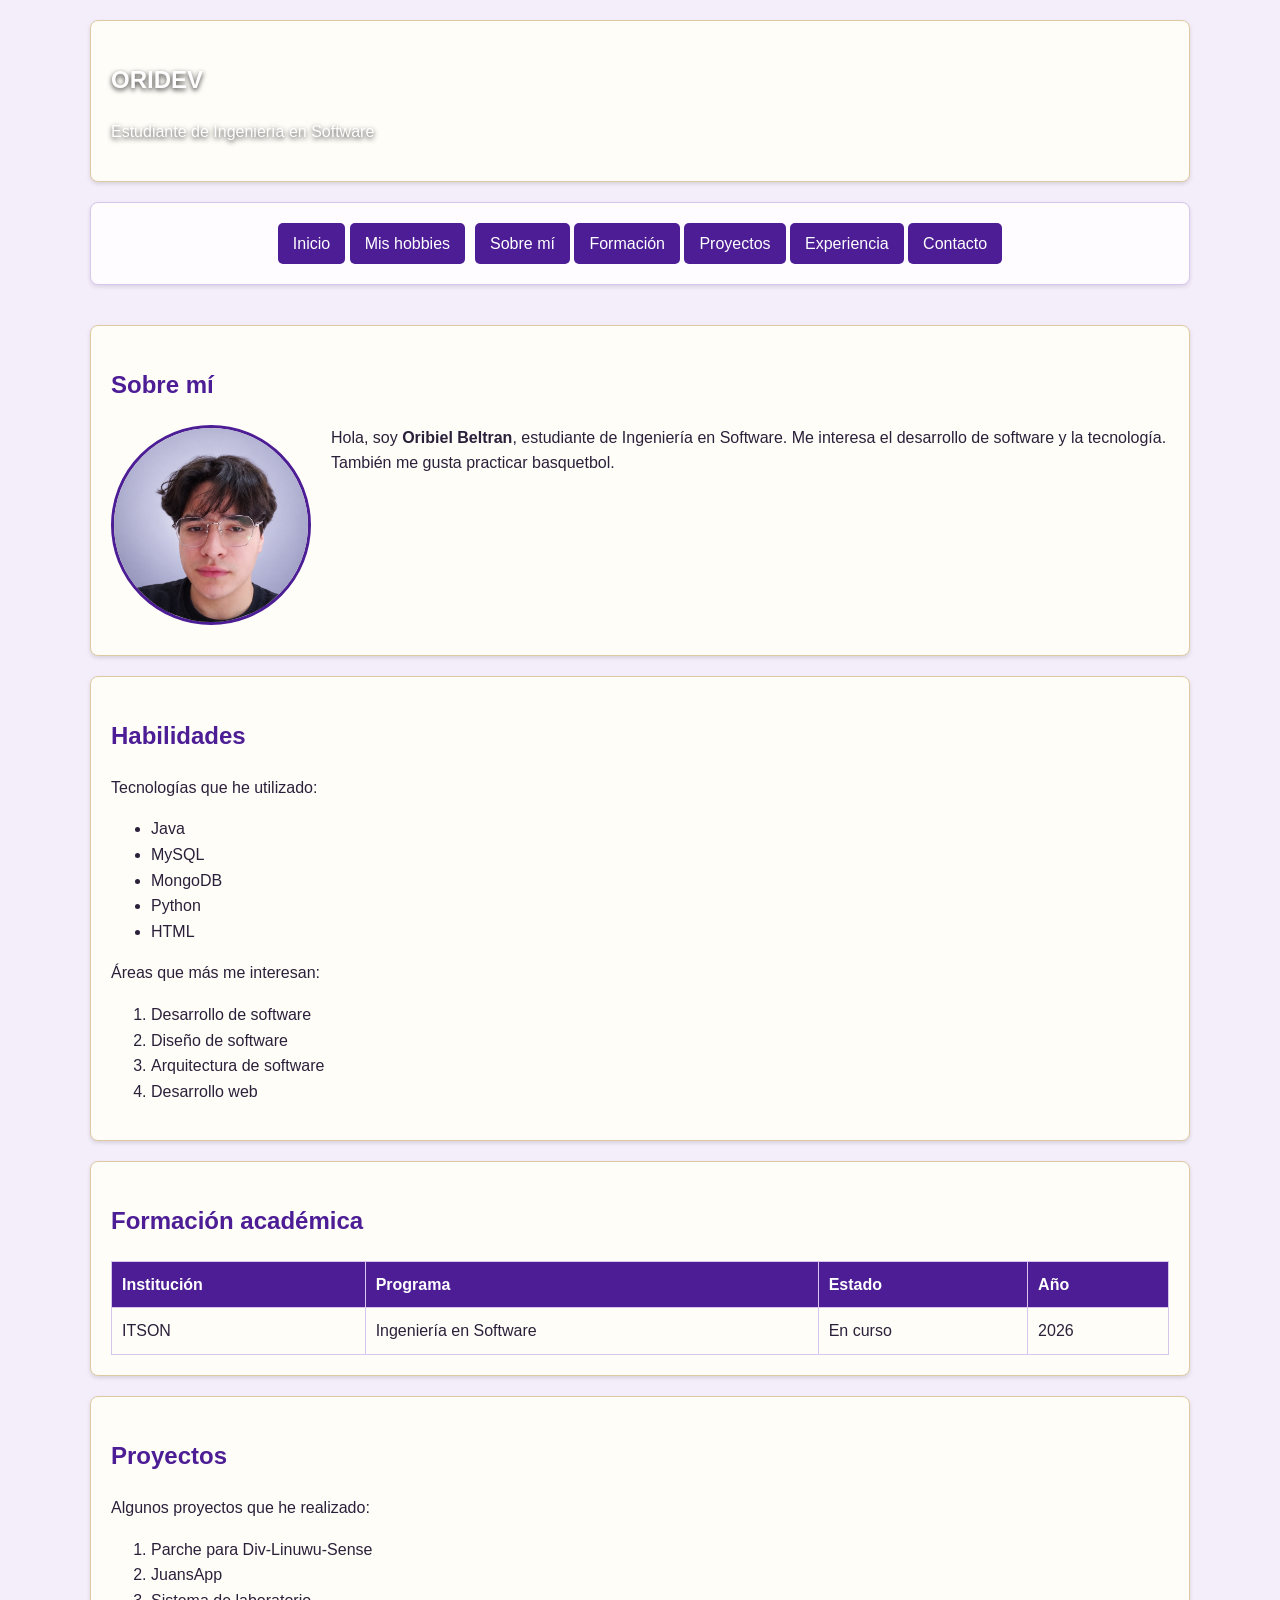
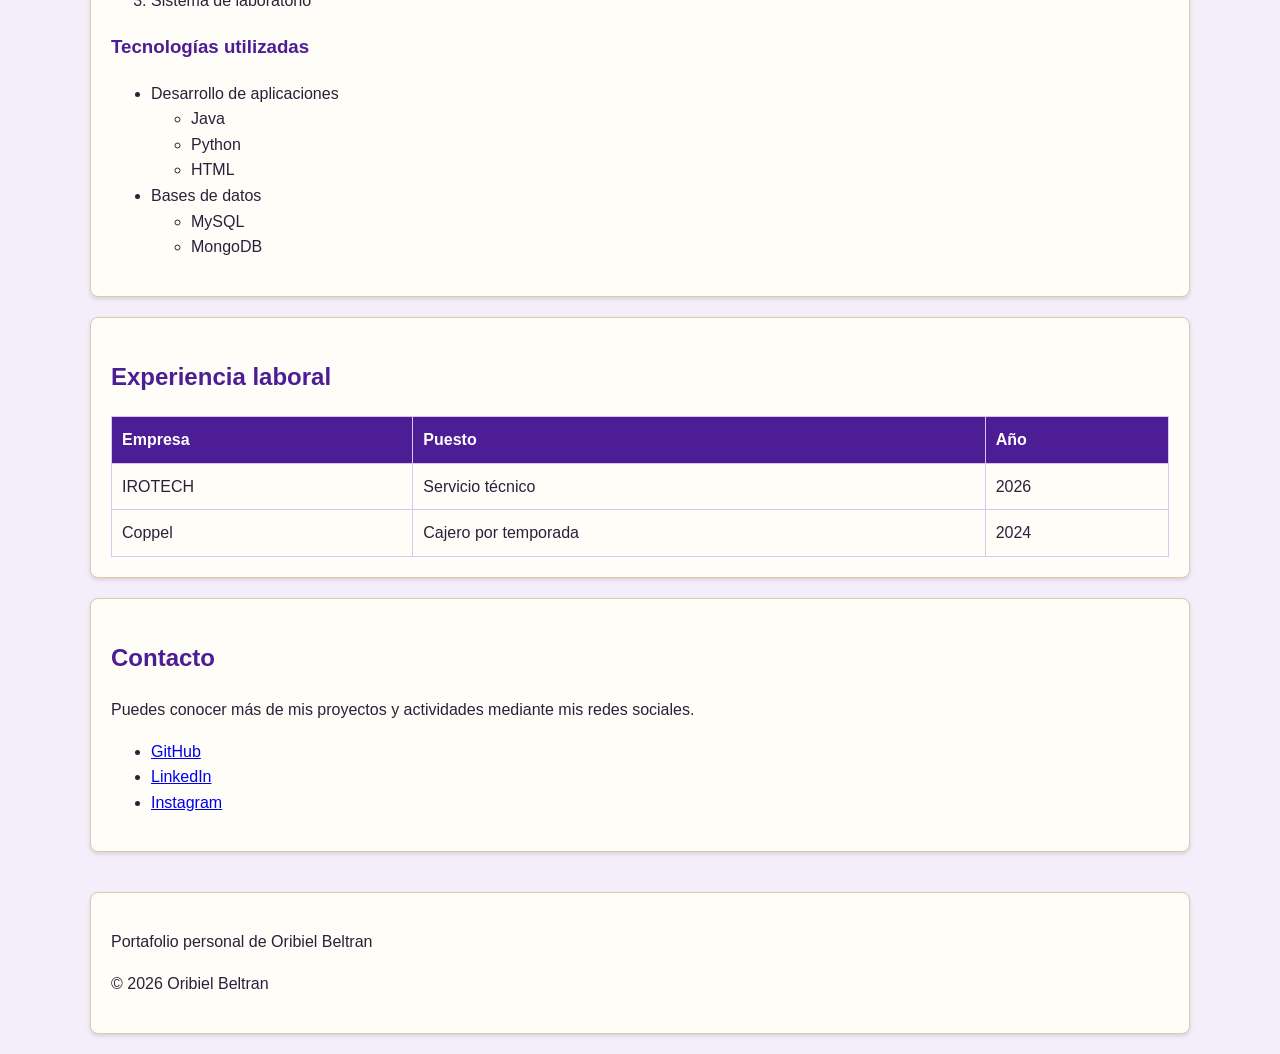
==== commit 5fd99df2: "Actualizacion  diseño del portafolio" ====
--- a/PortafolioV1/src/main/resources/static/index.html
+++ b/PortafolioV1/src/main/resources/static/index.html
@@ -21,10 +21,22 @@
 <body>
 
 <header class="encabezado">
+
   <section class="cabecini">
+
+    <video class="video-header" autoplay muted loop playsinline
+           aria-hidden="true">
+      <source src="./video/fondoheader.mp4" type="video/mp4">
+    </video>
+
     <h1  >ORIDEV</h1>
     <p  >Estudiante de Ingeniería en Software</p>
-  </section>
+
+
+
+  </section>
+
+
 
 
   <section id="menu">
@@ -43,6 +55,12 @@
   </section>
 </header>
 
+<video class="video-fondo" muted autoplay loop playsinline
+       aria-hidden="true">
+  <source src="./video/fondovideo.mp4"
+          type="video/mp4">
+</video>
+
 
 <main>
 
@@ -63,6 +81,7 @@
 
     <div class="limpiar-float"></div>
   </section>
+
 
 
   <section id="habilidades">
--- a/PortafolioV1/src/main/resources/static/css/style.css
+++ b/PortafolioV1/src/main/resources/static/css/style.css
@@ -24,10 +24,12 @@
     margin: 0;
     padding: 0;
 
+
     /* Grid principal: header, main y footer */
     display: grid;
     grid-template-rows: auto 1fr auto;
     min-height: 100vh;
+
 }
 
 /*
@@ -103,9 +105,12 @@
 /* grid viene a reemplazar las tablas */
 
 
-.encabezado {
+.encabezado,{
     padding-top: 20px;
     text-align: center;
+    position: relative;
+    overflow: hidden;
+
 }
 
 .cabecini,
@@ -298,4 +303,59 @@
     align-items: center;
     justify-content: center;
     font-size: 28px;
-}+}
+
+
+
+.video-fondo{
+    position: fixed;
+    top: 0;
+    left: 0;
+
+    width: 100%;
+    height: 100%;
+    object-fit: cover;
+
+    z-index: 0;
+    opacity: 0.8;
+    pointer-events: none;
+}
+body>header,
+body>main,
+body>footer{
+ position: relative;
+ z-index:1 ;
+}
+
+.encabezado .cabecini {
+    position: relative;
+    overflow: hidden;
+}
+
+.video-header {
+    position: absolute;
+    top: 0;
+    left: 0;
+    width: 100%;
+    height: 100%;
+    object-fit: fill;
+    z-index: 0;
+    pointer-events: none;
+}
+
+.cabecini > h1,
+.cabecini > p {
+    position: relative;
+    z-index: 1;
+    color: white;
+    text-shadow: 0 2px 5px rgba(0, 0, 0, 0.8);
+}
+
+.header-fondo-hobbies > h1,
+.header-fondo-hobbies > .botones {
+    position: relative;
+    z-index: 1;
+    color: white;
+    text-shadow: 0 2px 5px rgba(0, 0, 0, 0.8);
+}
+
